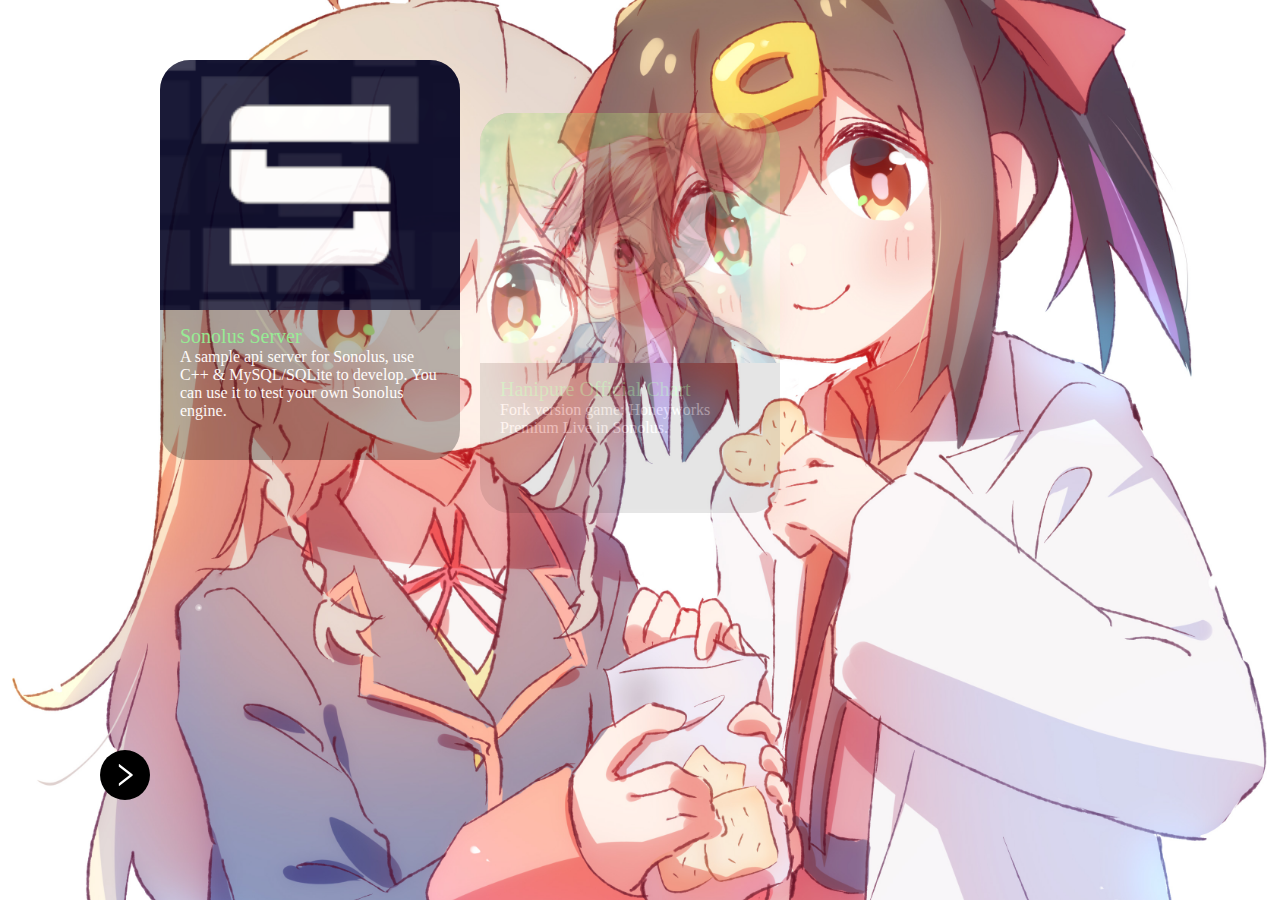
==== index.html @ d72cc0c3 "First Commit" ====
<!DOCTYPE html>
<head>
    <title>LittleYang0531</title>
    <link rel="stylesheet" href="style.css" type="text/css"/>
    <script src="index.js"></script>
    <link rel="icon" href="assets/favicon.jpeg" type="image/jpg"/>
</head>
<body>
    <div class="sidebar" id="sidebar" style="left: -1000px">
        <div class="control-ball flex justify-content align-items" id="hideSidebarButton" style="opacity: 0; z-index: -1" onclick="hideSidebar()">
            <svg xmlns="http://www.w3.org/2000/svg" class="icon" viewBox="0 0 1024 1024" height="30px" width="30px">
                <path d="M724 218.3V141c0-6.7-7.7-10.4-12.9-6.3L260.3 486.8a31.86 31.86 0 0 0 0 50.3l450.8 352.1c5.3 4.1 12.9.4 12.9-6.3v-77.3c0-4.9-2.3-9.6-6.1-12.6l-360-281 360-281.1c3.8-3 6.1-7.7 6.1-12.6z"/>
            </svg>
        </div>
        <div class="control-ball flex justify-content align-items" id="showSidebarButton" onclick="showSidebar()">
            <svg xmlns="http://www.w3.org/2000/svg" class="icon" viewBox="0 0 1024 1024" height="30px" width="30px">
                <path d="M765.7 486.8 314.9 134.7A7.97 7.97 0 0 0 302 141v77.3c0 4.9 2.3 9.6 6.1 12.6l360 281.1-360 281.1c-3.9 3-6.1 7.7-6.1 12.6V883c0 6.7 7.7 10.4 12.9 6.3l450.8-352.1a31.96 31.96 0 0 0 0-50.4z"/>
            </svg>
        </div>
        <div class="favicon flex">
            <img src="assets/favicon.jpeg" class="favicon-image"/>
        </div>
        <div class="sidebar-box flex justify-content align-items" onclick="location.href='/index.php'">
            <div style="margin-top: 6px">
                <svg xmlns="http://www.w3.org/2000/svg" viewBox="0 0 24 24" height="1em" width="1em">
                    <path d="M3 13h1v7c0 1.103.897 2 2 2h12c1.103 0 2-.897 2-2v-7h1a1 1 0 0 0 .707-1.707l-9-9a.999.999 0 0 0-1.414 0l-9 9A1 1 0 0 0 3 13zm7 7v-5h4v5h-4zm2-15.586 6 6V15l.001 5H16v-5c0-1.103-.897-2-2-2h-4c-1.103 0-2 .897-2 2v5H6v-9.586l6-6z"/>
                </svg>
            </div>
            <div style="margin-left: 6px">Home</div>
        </div>
        <div class="sidebar-box flex justify-content align-items" onclick="location.href='/repo.php'">
            <div style="margin-top: 6px">
                <svg viewBox="0 0 24 24" stroke-width="1.5" fill="none" xmlns="http://www.w3.org/2000/svg" height="1em" width="1em">
                    <path d="M4 19V5a2 2 0 0 1 2-2h13.4a.6.6 0 0 1 .6.6v13.114" stroke="currentColor" stroke-linecap="round"/>
                    <path d="M15 17v5l2.5-1.6L20 22v-5" stroke="currentColor" stroke-linecap="round" stroke-linejoin="round"/>
                    <path d="M6 17h14" stroke="currentColor" stroke-linecap="round"/>
                    <path d="M6 17a2 2 0 1 0 0 4h5.5" stroke="currentColor" stroke-linecap="round" stroke-linejoin="round"/>
                </svg>
            </div>
            <div style="margin-left: 6px">Repositories</div>
        </div>
        <div class="sidebar-box flex justify-content align-items" onclick="location.href='/aboutMe.php'">
            <div style="margin-top: 6px">
                <svg xmlns="http://www.w3.org/2000/svg" viewBox="0 0 24 24" height="1em" width="1em">
                    <path d="M12 2A10.13 10.13 0 0 0 2 12a10 10 0 0 0 4 7.92V20h.1a9.7 9.7 0 0 0 11.8 0h.1v-.08A10 10 0 0 0 22 12 10.13 10.13 0 0 0 12 2zM8.07 18.93A3 3 0 0 1 11 16.57h2a3 3 0 0 1 2.93 2.36 7.75 7.75 0 0 1-7.86 0zm9.54-1.29A5 5 0 0 0 13 14.57h-2a5 5 0 0 0-4.61 3.07A8 8 0 0 1 4 12a8.1 8.1 0 0 1 8-8 8.1 8.1 0 0 1 8 8 8 8 0 0 1-2.39 5.64z"/>
                    <path d="M12 6a3.91 3.91 0 0 0-4 4 3.91 3.91 0 0 0 4 4 3.91 3.91 0 0 0 4-4 3.91 3.91 0 0 0-4-4zm0 6a1.91 1.91 0 0 1-2-2 1.91 1.91 0 0 1 2-2 1.91 1.91 0 0 1 2 2 1.91 1.91 0 0 1-2 2z"/>
                </svg>
            </div>
            <div style="margin-left: 6px">About Me</div>
        </div>
    </div>
    <div class="app flex" id="app">
        <div class="card">
            <div class="card-header" style="background-image: url(assets/card-header1.png)"></div>
            <div class="card-content">
                <a class="h2" href="repo/sonolus-server-cpp.php">Sonolus Server</a>
                <p>A sample api server for Sonolus, use C++ & MySQL/SQLite to develop. You can use it to test your own Sonolus engine.</p>
            </div>
        </div>
        <div class="card">
            <div class="card-header" style="background-image: url(assets/card-header2.png)"></div>
            <div class="card-content">
                <a class="h2" href="server/hanipure.php">Hanipure Official Chart</a>
                <p>Fork version game: Honeyworks Premium Live in Sonolus.</p>
            </div>
        </div>
        <div class="card">
            <div class="card-header" style="background-image: url(assets/card-header3.png)"></div>
            <div class="card-content">
                <a class="h2" href="repo/lyoj.php">LittleYang OnlineJudge</a>
                <p>Cross platform online judge system.</p>
            </div>
        </div>
    </div>
</body>
---- style.css ----
/* min-width: 1280px */
.sidebar {
    width: 350px;
    background-image: url("assets/sidebar-background.gif");
    height: 100vh;
    position: fixed;
    top: 0px;
    background-repeat:no-repeat;
    background-size: cover;
	background-position:center;
}
.sidebar-box {
    width: 100%;
    height: 70px;
    font-size: 30px;
    background-color: rgba(0, 0, 0, 0);
    transition: background-color 0.2s;
    cursor: pointer;
}
.sidebar-box:hover {
    /*backdrop-filter: saturate(180%) blur(20px);*/
    background-color: rgba(0, 0, 0, 0.3);
}
.favicon {
    width: 100%;
    height: 400px;
}
.favicon-image {
    width: 200px;
    height: 200px;
    margin-left: calc(50% - 100px);
    margin-top: calc(50% - 100px);
    border-radius: 100px;
}
.control-ball {
    width: 50px;
    height: 50px;
    border-radius: 50px;
    background-color: black;
    position: fixed;
    bottom: 100px;
    left: 100px;
    cursor: pointer;
}
.app {
    width: 960px;
    min-height: calc(100vh - 100px);
    margin: auto;
    margin-top: 50px;
}
@font-face {
    font-family: "Font";
    src: url("assets/font.ttf");
}  
body {
    margin: 0px;
    font-family: Font;
    color: white;
    fill: white;
    background-image: url("assets/app-background.jpg");
    background-repeat:no-repeat;
    background-size: cover;
	background-position:center;
}
p {
    margin: 0px;
}
a
{
	color:lightgreen;
	cursor:pointer;
	transition:0.4s color;
}
a:link{text-decoration:none;color:lightgreen}
a:active{text-decoration:none;color:red}
a:hover{text-decoration:none;color:red!important;}
a:visited{text-decoration:none;color:lightgreen}

/* home page style */

.card{
    width: 300px;
    height: 400px;
    background-color: rgba(0, 0, 0, 0.3);
    border-radius: 30px;
    cursor: pointer;
    transition: background-color 0.2s;
    margin-right: 20px;
    margin-bottom: 20px;
    opacity: 0;
    position: relative;
    top: 20px;
}
.card-header {
    width: 100%;
    height: 250px;
    border-radius: 30px 30px 0px 0px;
    background-repeat:no-repeat;
    background-size: cover;
	background-position:center;
}
.card-content {
    width: 100%;
    height: 150px;
    padding: 15px 20px 20px 20px;
    box-sizing: border-box;
}

/* public style */

.flex {
    display: flex;
    display: -webkit-flex;
}
.justify-content {
    justify-content: center;
}
.align-items {
    align-items: center;
}
.disableClick {
    pointer-events: none;
}
.h2 {
    font-size: 20px;
    font-weight: 400;
}
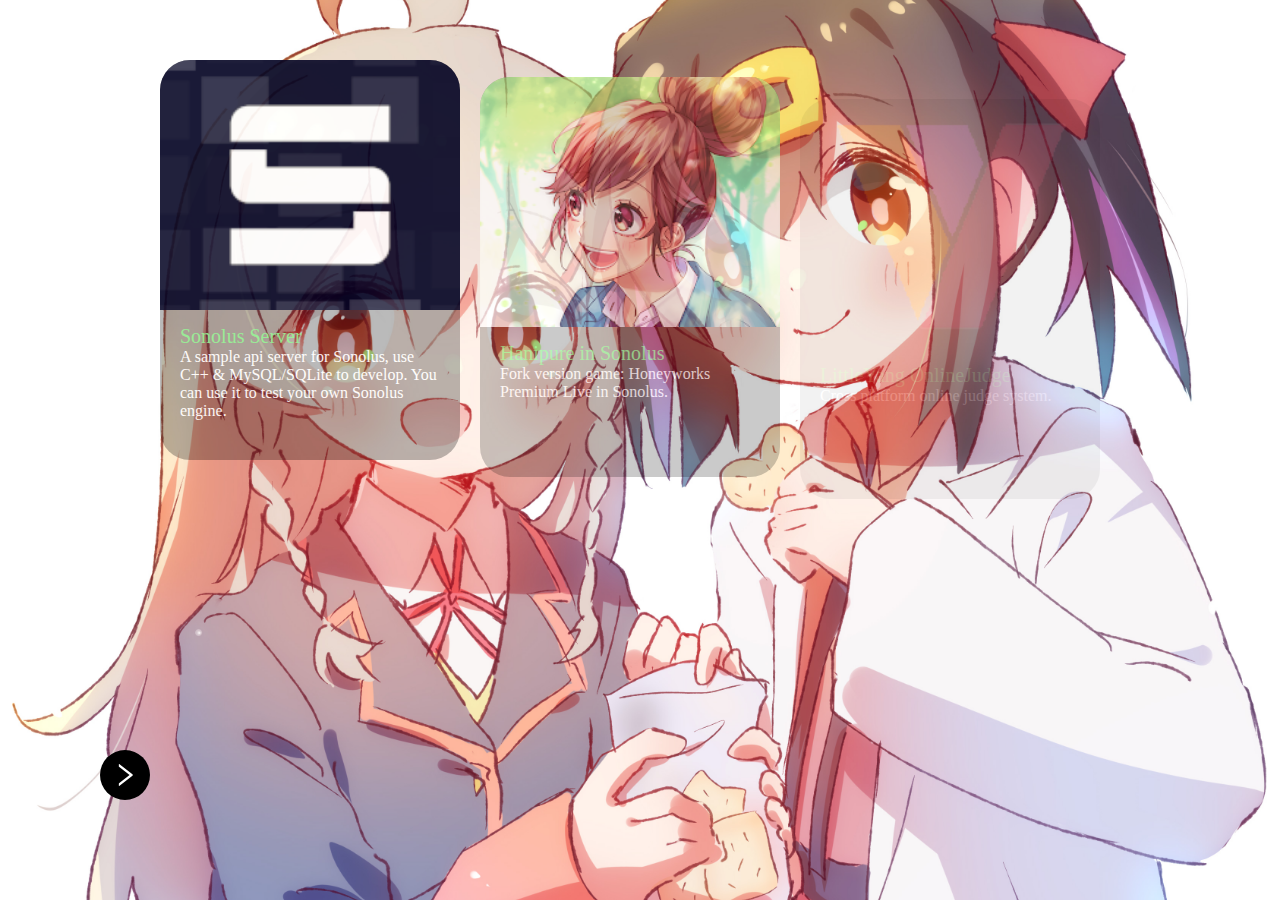
==== commit 9c5cd51a: "20230616" ====
--- a/index.html
+++ b/index.html
@@ -1,75 +1,20 @@
 <!DOCTYPE html>
 <head>
-    <title>LittleYang0531</title>
-    <link rel="stylesheet" href="style.css" type="text/css"/>
-    <script src="index.js"></script>
-    <link rel="icon" href="assets/favicon.jpeg" type="image/jpg"/>
+    <title>Home - LittleYang0531</title>
+    <link rel="stylesheet" href="/style.css" type="text/css"/>
+    <script src="/index.js"></script>
+    <link rel="icon" href="/assets/favicon.jpeg" type="image/jpg"/>
 </head>
 <body>
-    <div class="sidebar" id="sidebar" style="left: -1000px">
-        <div class="control-ball flex justify-content align-items" id="hideSidebarButton" style="opacity: 0; z-index: -1" onclick="hideSidebar()">
-            <svg xmlns="http://www.w3.org/2000/svg" class="icon" viewBox="0 0 1024 1024" height="30px" width="30px">
-                <path d="M724 218.3V141c0-6.7-7.7-10.4-12.9-6.3L260.3 486.8a31.86 31.86 0 0 0 0 50.3l450.8 352.1c5.3 4.1 12.9.4 12.9-6.3v-77.3c0-4.9-2.3-9.6-6.1-12.6l-360-281 360-281.1c3.8-3 6.1-7.7 6.1-12.6z"/>
-            </svg>
-        </div>
-        <div class="control-ball flex justify-content align-items" id="showSidebarButton" onclick="showSidebar()">
-            <svg xmlns="http://www.w3.org/2000/svg" class="icon" viewBox="0 0 1024 1024" height="30px" width="30px">
-                <path d="M765.7 486.8 314.9 134.7A7.97 7.97 0 0 0 302 141v77.3c0 4.9 2.3 9.6 6.1 12.6l360 281.1-360 281.1c-3.9 3-6.1 7.7-6.1 12.6V883c0 6.7 7.7 10.4 12.9 6.3l450.8-352.1a31.96 31.96 0 0 0 0-50.4z"/>
-            </svg>
-        </div>
-        <div class="favicon flex">
-            <img src="assets/favicon.jpeg" class="favicon-image"/>
-        </div>
-        <div class="sidebar-box flex justify-content align-items" onclick="location.href='/index.php'">
-            <div style="margin-top: 6px">
-                <svg xmlns="http://www.w3.org/2000/svg" viewBox="0 0 24 24" height="1em" width="1em">
-                    <path d="M3 13h1v7c0 1.103.897 2 2 2h12c1.103 0 2-.897 2-2v-7h1a1 1 0 0 0 .707-1.707l-9-9a.999.999 0 0 0-1.414 0l-9 9A1 1 0 0 0 3 13zm7 7v-5h4v5h-4zm2-15.586 6 6V15l.001 5H16v-5c0-1.103-.897-2-2-2h-4c-1.103 0-2 .897-2 2v5H6v-9.586l6-6z"/>
-                </svg>
-            </div>
-            <div style="margin-left: 6px">Home</div>
-        </div>
-        <div class="sidebar-box flex justify-content align-items" onclick="location.href='/repo.php'">
-            <div style="margin-top: 6px">
-                <svg viewBox="0 0 24 24" stroke-width="1.5" fill="none" xmlns="http://www.w3.org/2000/svg" height="1em" width="1em">
-                    <path d="M4 19V5a2 2 0 0 1 2-2h13.4a.6.6 0 0 1 .6.6v13.114" stroke="currentColor" stroke-linecap="round"/>
-                    <path d="M15 17v5l2.5-1.6L20 22v-5" stroke="currentColor" stroke-linecap="round" stroke-linejoin="round"/>
-                    <path d="M6 17h14" stroke="currentColor" stroke-linecap="round"/>
-                    <path d="M6 17a2 2 0 1 0 0 4h5.5" stroke="currentColor" stroke-linecap="round" stroke-linejoin="round"/>
-                </svg>
-            </div>
-            <div style="margin-left: 6px">Repositories</div>
-        </div>
-        <div class="sidebar-box flex justify-content align-items" onclick="location.href='/aboutMe.php'">
-            <div style="margin-top: 6px">
-                <svg xmlns="http://www.w3.org/2000/svg" viewBox="0 0 24 24" height="1em" width="1em">
-                    <path d="M12 2A10.13 10.13 0 0 0 2 12a10 10 0 0 0 4 7.92V20h.1a9.7 9.7 0 0 0 11.8 0h.1v-.08A10 10 0 0 0 22 12 10.13 10.13 0 0 0 12 2zM8.07 18.93A3 3 0 0 1 11 16.57h2a3 3 0 0 1 2.93 2.36 7.75 7.75 0 0 1-7.86 0zm9.54-1.29A5 5 0 0 0 13 14.57h-2a5 5 0 0 0-4.61 3.07A8 8 0 0 1 4 12a8.1 8.1 0 0 1 8-8 8.1 8.1 0 0 1 8 8 8 8 0 0 1-2.39 5.64z"/>
-                    <path d="M12 6a3.91 3.91 0 0 0-4 4 3.91 3.91 0 0 0 4 4 3.91 3.91 0 0 0 4-4 3.91 3.91 0 0 0-4-4zm0 6a1.91 1.91 0 0 1-2-2 1.91 1.91 0 0 1 2-2 1.91 1.91 0 0 1 2 2 1.91 1.91 0 0 1-2 2z"/>
-                </svg>
-            </div>
-            <div style="margin-left: 6px">About Me</div>
-        </div>
-    </div>
-    <div class="app flex" id="app">
-        <div class="card">
-            <div class="card-header" style="background-image: url(assets/card-header1.png)"></div>
-            <div class="card-content">
-                <a class="h2" href="repo/sonolus-server-cpp.php">Sonolus Server</a>
-                <p>A sample api server for Sonolus, use C++ & MySQL/SQLite to develop. You can use it to test your own Sonolus engine.</p>
-            </div>
-        </div>
-        <div class="card">
-            <div class="card-header" style="background-image: url(assets/card-header2.png)"></div>
-            <div class="card-content">
-                <a class="h2" href="server/hanipure.php">Hanipure Official Chart</a>
-                <p>Fork version game: Honeyworks Premium Live in Sonolus.</p>
-            </div>
-        </div>
-        <div class="card">
-            <div class="card-header" style="background-image: url(assets/card-header3.png)"></div>
-            <div class="card-content">
-                <a class="h2" href="repo/lyoj.php">LittleYang OnlineJudge</a>
-                <p>Cross platform online judge system.</p>
-            </div>
-        </div>
-    </div>
+    <div class="sidebar" id="sidebar" style="left: -1000px"></div>
+    <div class="app flex" id="app"></div>
+    <script>
+        addLoadEvent(async function(){
+            importHTML("/component/sidebar.html", "sidebar");
+            insertCard("/assets/card-header1.png", "https://github.com/SonolusHaniwa/sonolus-server-cpp", "Sonolus Server", "A sample api server for Sonolus, use C++ & MySQL/SQLite to develop. You can use it to test your own Sonolus engine.");
+            insertCard("/assets/card-header2.png", "/server/hanipure.html", "Hanipure in Sonolus", "Fork version game: Honeyworks Premium Live in Sonolus.");
+            insertCard("/assets/card-header3.png", "https://github.com/lyoj-dev/lyoj", "LittleYang OnlineJudge", "Cross platform online judge system.");
+            loadCard();
+        });
+    </script>
 </body>--- a/style.css
+++ b/style.css
@@ -1,13 +1,14 @@
 /* min-width: 1280px */
 .sidebar {
     width: 350px;
-    background-image: url("assets/sidebar-background.gif");
+    background-image: url("/assets/sidebar-background.gif");
     height: 100vh;
     position: fixed;
     top: 0px;
     background-repeat:no-repeat;
     background-size: cover;
 	background-position:center;
+    z-index: 100;
 }
 .sidebar-box {
     width: 100%;
@@ -47,6 +48,7 @@
     min-height: calc(100vh - 100px);
     margin: auto;
     margin-top: 50px;
+    margin-bottom: 50px;
 }
 @font-face {
     font-family: "Font";
@@ -55,12 +57,19 @@
 body {
     margin: 0px;
     font-family: Font;
+    font-size: 20px;
     color: white;
     fill: white;
-    background-image: url("assets/app-background.jpg");
+    background-image: url("/assets/app-background.jpg");
     background-repeat:no-repeat;
     background-size: cover;
 	background-position:center;
+    background-attachment: fixed;
+    -ms-overflow-style: none;  /* IE and Edge */
+    scrollbar-width: none;  /* Firefox */
+}
+body::-webkit-scrollbar {
+    display: none;
 }
 p {
     margin: 0px;
@@ -75,6 +84,9 @@
 a:active{text-decoration:none;color:red}
 a:hover{text-decoration:none;color:red!important;}
 a:visited{text-decoration:none;color:lightgreen}
+h1, h2, h3, h4, h5, h6 {
+    margin: 0px;
+}
 
 /* home page style */
 
@@ -89,9 +101,9 @@
     margin-bottom: 20px;
     opacity: 0;
     position: relative;
-    top: 20px;
+    top: 50px;
 }
-.card-header {
+.card > .header {
     width: 100%;
     height: 250px;
     border-radius: 30px 30px 0px 0px;
@@ -99,11 +111,34 @@
     background-size: cover;
 	background-position:center;
 }
-.card-content {
+.card > .content {
     width: 100%;
     height: 150px;
     padding: 15px 20px 20px 20px;
     box-sizing: border-box;
+    font-size: 16px;
+}
+
+/* article page style */
+
+.article {
+    width: 100%;
+    min-height: calc(100vh - 130px);
+    background-color: rgba(0, 0, 0, 0.3);
+    border-radius: 30px;
+    position: relative;
+    top: 50px;
+}
+.article > .header {
+    width: 100%;
+    height: 450px;
+    border-radius: 30px 30px 0px 0px;
+    background-repeat:no-repeat;
+    background-size: cover;
+	background-position:center;
+}
+.article > .content {
+    padding: 30px;
 }
 
 /* public style */
@@ -111,6 +146,10 @@
 .flex {
     display: flex;
     display: -webkit-flex;
+}
+.flex-column {
+    flex-direction: column;
+    -webkit-flex-direction: column;
 }
 .justify-content {
     justify-content: center;
@@ -124,4 +163,13 @@
 .h2 {
     font-size: 20px;
     font-weight: 400;
+}
+.h1 {
+    font-size: 35px;
+    font-weight: 800;
+}
+.center {
+    text-align: center;
+    justify-content: center;
+    align-items: center;
 }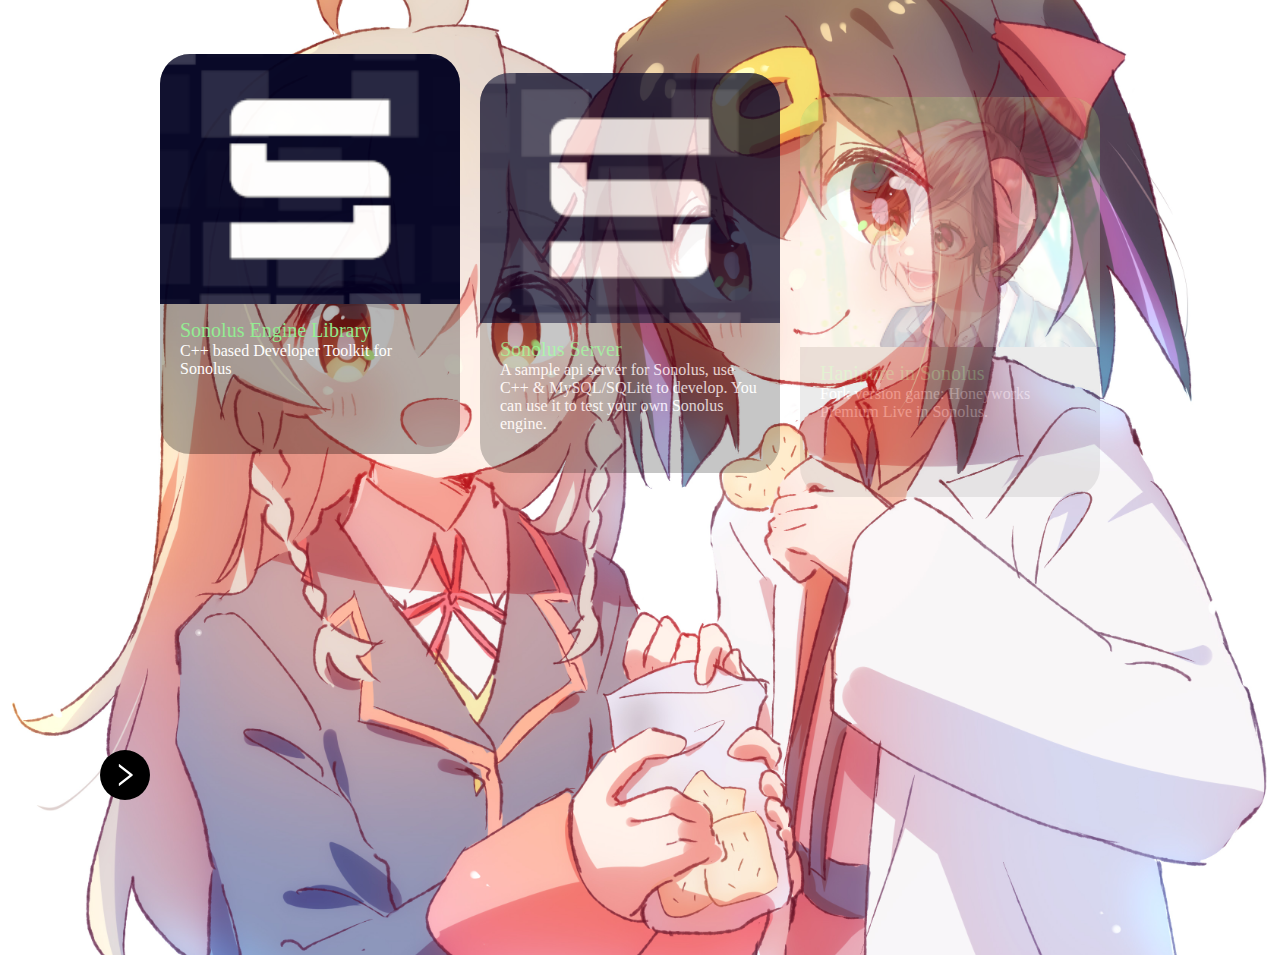
==== commit 2d5bb955: "20230617" ====
--- a/index.html
+++ b/index.html
@@ -7,13 +7,14 @@
 </head>
 <body>
     <div class="sidebar" id="sidebar" style="left: -1000px"></div>
-    <div class="app flex" id="app"></div>
+    <div class="app flex flex-wrap" id="app"></div>
     <script>
         addLoadEvent(async function(){
             importHTML("/component/sidebar.html", "sidebar");
-            insertCard("/assets/card-header1.png", "https://github.com/SonolusHaniwa/sonolus-server-cpp", "Sonolus Server", "A sample api server for Sonolus, use C++ & MySQL/SQLite to develop. You can use it to test your own Sonolus engine.");
+            insertCard("/assets/card-header3.png", "https://github.com/SonolusHaniwa/sonolus.h", "Sonolus Engine Library", "C++ based Developer Toolkit for Sonolus");
+            insertCard("/assets/card-header3.png", "https://github.com/SonolusHaniwa/sonolus-server-cpp", "Sonolus Server", "A sample api server for Sonolus, use C++ & MySQL/SQLite to develop. You can use it to test your own Sonolus engine.");
             insertCard("/assets/card-header2.png", "/server/hanipure.html", "Hanipure in Sonolus", "Fork version game: Honeyworks Premium Live in Sonolus.");
-            insertCard("/assets/card-header3.png", "https://github.com/lyoj-dev/lyoj", "LittleYang OnlineJudge", "Cross platform online judge system.");
+            insertCard("/assets/card-header1.png", "https://github.com/lyoj-dev/lyoj", "LittleYang OnlineJudge", "Cross platform online judge system.");
             loadCard();
         });
     </script>
--- a/style.css
+++ b/style.css
@@ -102,6 +102,7 @@
     opacity: 0;
     position: relative;
     top: 50px;
+    flex-shrink: 0;
 }
 .card > .header {
     width: 100%;
@@ -112,10 +113,9 @@
 	background-position:center;
 }
 .card > .content {
-    width: 100%;
+    width: calc(100% - 40px);
     height: 150px;
     padding: 15px 20px 20px 20px;
-    box-sizing: border-box;
     font-size: 16px;
 }
 
@@ -151,6 +151,9 @@
     flex-direction: column;
     -webkit-flex-direction: column;
 }
+.flex-wrap {
+    flex-wrap: wrap;
+}
 .justify-content {
     justify-content: center;
 }
